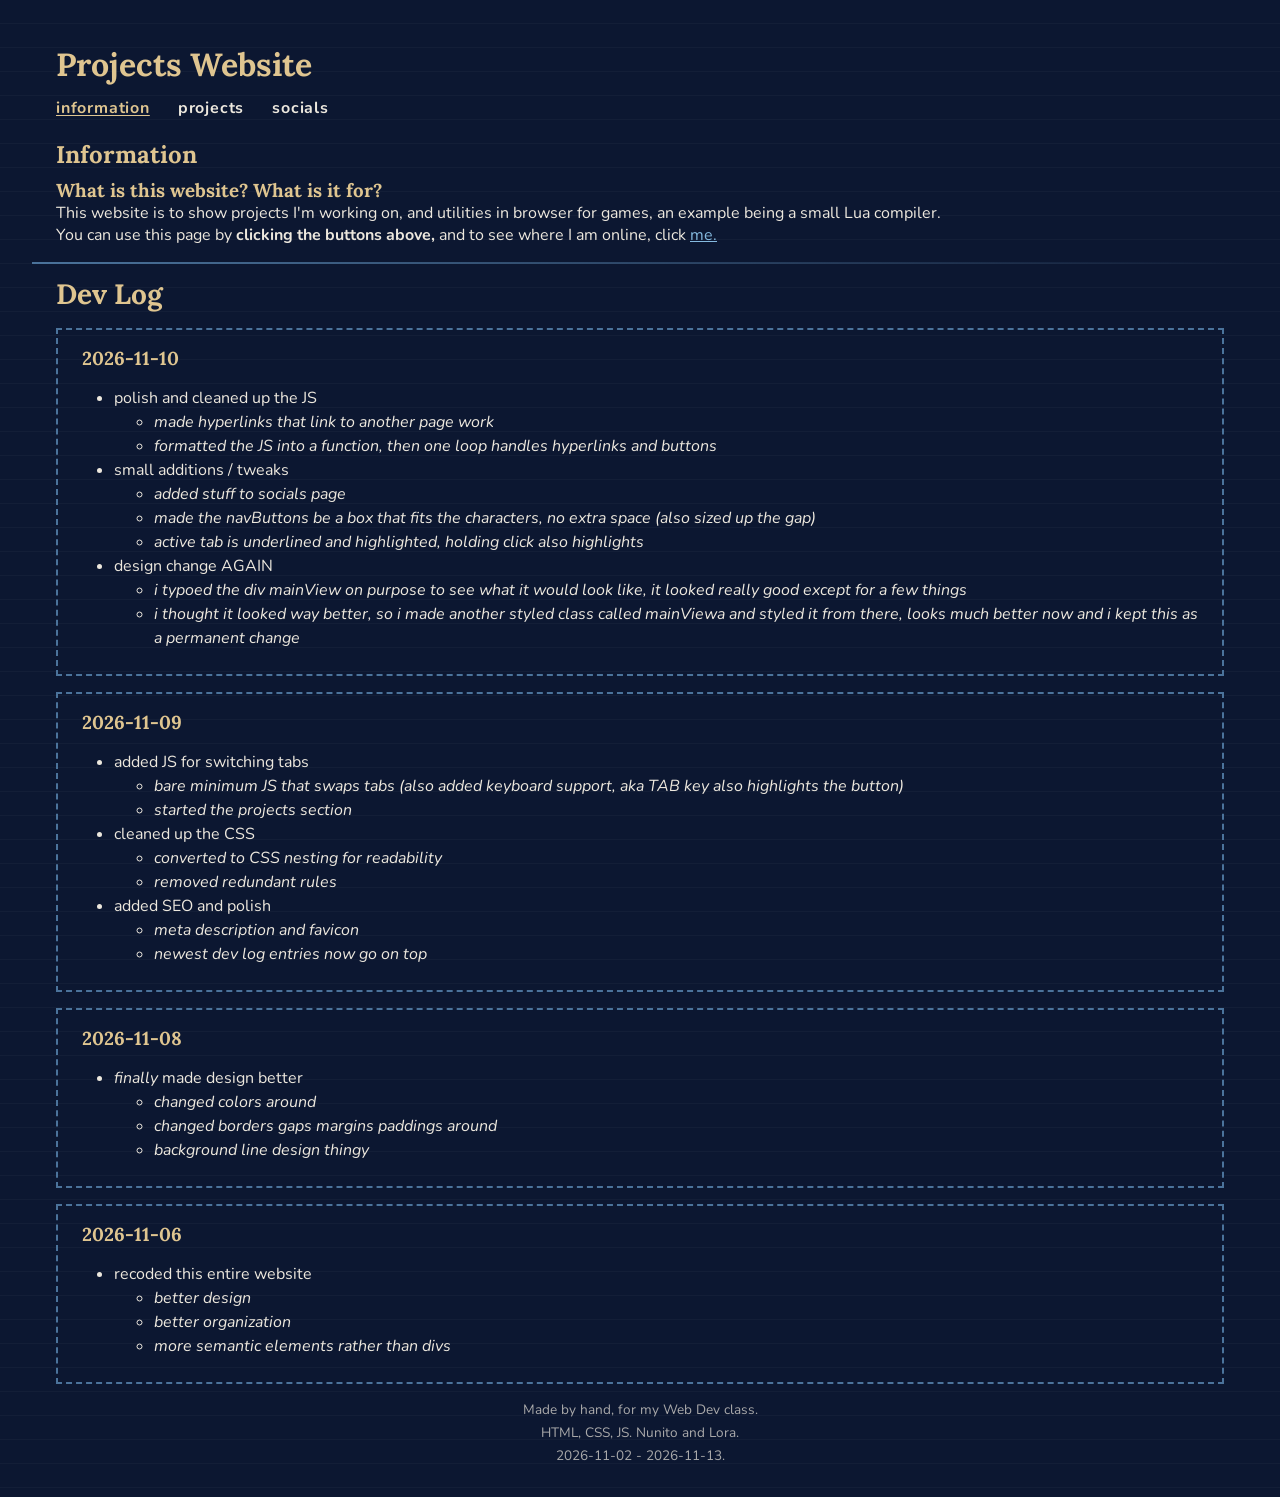
==== index.html @ 89e2811e "design change AGAIN + polish, tweaks, cleanup" ====
<!DOCTYPE html>
<html lang="en">
    <head>
        <title>tntrent's Projects</title>
        <meta charset="UTF-8">
        <meta name="viewport" content="width=device-width, initial-scale=1">
        <meta name="description" content="tntrent's Projects: in browser game utilities like a small Lua compiler, and links to find me online.">
        <link rel="icon" href="./media/images/favicon.png">
        <link rel="stylesheet" href="./css/base.css">
        <link rel="stylesheet" href="./css/header.css">
        <link rel="stylesheet" href="./css/main.css">
        <link rel="stylesheet" href="./css/footer.css"> <!-- separated a singular large CSS file into multiple for readability -->
        <link rel="preconnect" href="https://fonts.googleapis.com">
        <link rel="preconnect" href="https://fonts.gstatic.com" crossorigin>
        <link href="https://fonts.googleapis.com/css2?family=Nunito:ital,wght@0,200..1000;1,200..1000&family=Lora:wght@500;700&display=swap" rel="stylesheet">
        <script src="./js/script.js" defer></script> <!-- for the buttons -->
    </head>
    <body>
        <div class="mainView">
            <header class="headerContent">
                <h1>Projects Website</h1>
                <nav class="headerNav">
                    <button class="headerButtons active" type="button" data-page="info">information</button>
                    <button class="headerButtons" type="button" data-page="projects">projects</button>
                    <button class="headerButtons" type="button" data-page="socials">socials</button>
                </nav>
                <section class="headerInformation panel headerPanel" data-page="info">
                    <h2>Information</h2>
                    <h3>What is this website? What is it for?</h3>
                    <p>This website is to show projects I'm working on, and utilities in browser for games, an example being a small Lua compiler.</p>
                    <p>You can use this page by <strong>clicking the buttons above,</strong> and to see where I am online, click <a href="#socials" class="pageLink" data-page="socials">me.</a></p>
                </section>
                <section class="headerProjects panel headerPanel hidden" data-page="projects">
                    <h2>Projects/Utilities</h2>
                    <h3>Finished projects / utilities or ones I'm working on.</h3>
                </section>
                <section class="headerSocials panel headerPanel hidden" data-page="socials">
                    <h2>Socials</h2>
                    <h3>Where to find me online / how to contact me.</h3>
                </section>
            </header>
            <main>
                <section class="mainInformation panel" data-page="info">
                    <h2>Dev Log</h2>
                    <article class="entry">
                        <h3><time datetime="2026-11-10">2026-11-10</time></h3>
                        <ul>
                            <li>polish and cleaned up the JS
                                <ul>
                                    <li>made hyperlinks that link to another page work</li>
                                    <li>formatted the JS into a function, then one loop handles hyperlinks and buttons</li>
                                </ul>
                            </li>
                            <li>small additions / tweaks
                                <ul>
                                    <li>added stuff to socials page</li>
                                    <li>made the navButtons be a box that fits the characters, no extra space (also sized up the gap)</li>
                                    <li>active tab is underlined and highlighted, holding click also highlights</li>
                                </ul>
                            </li>
                            <li>design change AGAIN
                                <ul>
                                    <li>i typoed the div mainView on purpose to see what it would look like, it looked really good except for a few things</li>
                                    <li>i thought it looked way better, so i made another styled class called mainViewa and styled it from there, looks much better now and i kept this as a permanent change</li>
                                </ul>
                            </li>
                        </ul>
                    </article>
                    <article class="entry">
                        <h3><time datetime="2026-11-09">2026-11-09</time></h3>
                        <ul>
                            <li>added JS for switching tabs
                                <ul>
                                    <li>bare minimum JS that swaps tabs (also added keyboard support, aka TAB key also highlights the button)</li>
                                    <li>started the projects section</li>
                                </ul>
                            </li>
                            <li>cleaned up the CSS
                                <ul>
                                    <li>converted to CSS nesting for readability</li>
                                    <li>removed redundant rules</li>
                                </ul>
                            </li>
                            <li>added SEO and polish
                                <ul>
                                    <li>meta description and favicon</li>
                                    <li>newest dev log entries now go on top</li>
                                </ul>
                            </li>
                        </ul>
                    </article>
                    <article class="entry">
                        <h3><time datetime="2026-11-08">2026-11-08</time></h3>
                        <ul>
                            <li><em>finally</em> made design better
                                <ul>
                                    <li>changed colors around</li>
                                    <li>changed borders gaps margins paddings around</li>
                                    <li>background line design thingy</li>
                                </ul>
                            </li>
                        </ul>
                    </article>
                    <article class="entry">
                        <h3><time datetime="2026-11-06">2026-11-06</time></h3>
                        <ul>
                            <li>recoded this entire website
                                <ul>
                                    <li>better design</li>
                                    <li>better organization</li>
                                    <li>more semantic elements rather than divs</li>
                                </ul>
                            </li>
                        </ul>
                    </article>
                </section>
            </main>
        </div>
        <footer class="mainFooter">
            <p>Made by hand, for my Web Dev class.</p>
            <p>HTML, CSS, JS. Nunito and Lora.</p>
            <p>2026-11-02 - 2026-11-13.</p>
        </footer>
    </body>
</html>
---- css/base.css ----
:root {
    --page: hsl(222, 60%, 12%);
    --header: hsl(222, 50%, 7%);
    /* --header-body: hsl(222, 45%, 11%); */
    /* --surface: hsl(218, 45%, 20%); */
    --border: hsl(210, 35%, 45%);
    --text: hsl(40, 30%, 90%);
    --heading: hsl(40, 55%, 72%);
    --hyperlink: hsl(205, 60%, 70%);

    --site-width: 1280px;
    --inset: 1.5rem;
}

*, *::before, *::after {
    box-sizing: border-box;
}

html {
    overflow-y: scroll;
    scrollbar-width: thin;
    scrollbar-color: var(--border) var(--header);
}

.hidden { display: none !important; }

a { color: var(--hyperlink); }

h1, h2, h3 {
    font-family: "Lora", Georgia, serif;
    color: var(--heading);
}

button {
    cursor: pointer;
}

body {
    background-image: repeating-linear-gradient(
        180deg, transparent 0 23px, hsla(0, 0%, 100%, 0.03) 23px 24px
    );

    background-color: var(--page);
    color: var(--text);

    font-family: "Nunito", Tahoma, sans-serif;
    margin: 2rem;

    .mainView {
        margin: 1rem 0;
    }
}
---- css/header.css ----
.headerContent {
    display: grid;
    border-bottom: 2px solid;
    border-image: linear-gradient(90deg, var(--border), transparent) 1;

    h1 {
        margin: 0;
        padding: 0.75rem var(--inset);
    }

    .headerNav {
        display: flex;
        flex-wrap: wrap;
        justify-content: flex-start;
        gap: 1.75rem;
        
        margin: 0;
        padding: 0 var(--inset) 0.75rem;

        .headerButtons {
            background: none;
            border: none;
            border-radius: 0;
            color: var(--text);

            font-family: inherit;
            font-weight: bold;
            font-size: 1rem;
            letter-spacing: 0.05rem;

            padding: 0;

            &:hover {
                color: var(--heading);
            }
            &.active,
            &:active {
                color: var(--heading);

                text-decoration: underline;
                text-underline-offset: 2px;
            }
            &:focus-visible { color: var(--heading); }
        }
    }
    .headerPanel {
        /* all panels share ong rid cell, hidden ones keep their space (visibility) so the page doesn't jump betwen tabs */
        grid-area: 3 / 1;
        margin: 0 0 1rem;

        &.hidden {
            display: block !important;
            visibility: hidden;
        }

        h2 {
            margin: 0;
            padding: 0.5rem var(--inset);
        }
        h3,
        p {
            margin: 0;
            padding: 0 var(--inset);
        }
    }
}
---- css/main.css ----
.mainInformation {
    h2 { /* dev log */
        margin: 0.75rem var(--inset);
        font-size: 1.75rem;
    }
    .entry {
        border: 2px dashed var(--border);
        padding: 0.5rem 1rem;
        margin: 1rem var(--inset);

        text-align: left;

        h3 { margin: 0.5rem; }

        ul {
            line-height: 1.5rem;
            ul { font-style: italic; }
        }
    }
}
---- css/footer.css ----
.mainFooter {
    max-width: var(--site-width);
    margin: 0 auto 1rem;

    text-align: center;
    font-size: 0.85rem;
    color: var(--text);
    opacity: 0.7;

    p {
        margin: 0.25rem 0;
    }
}
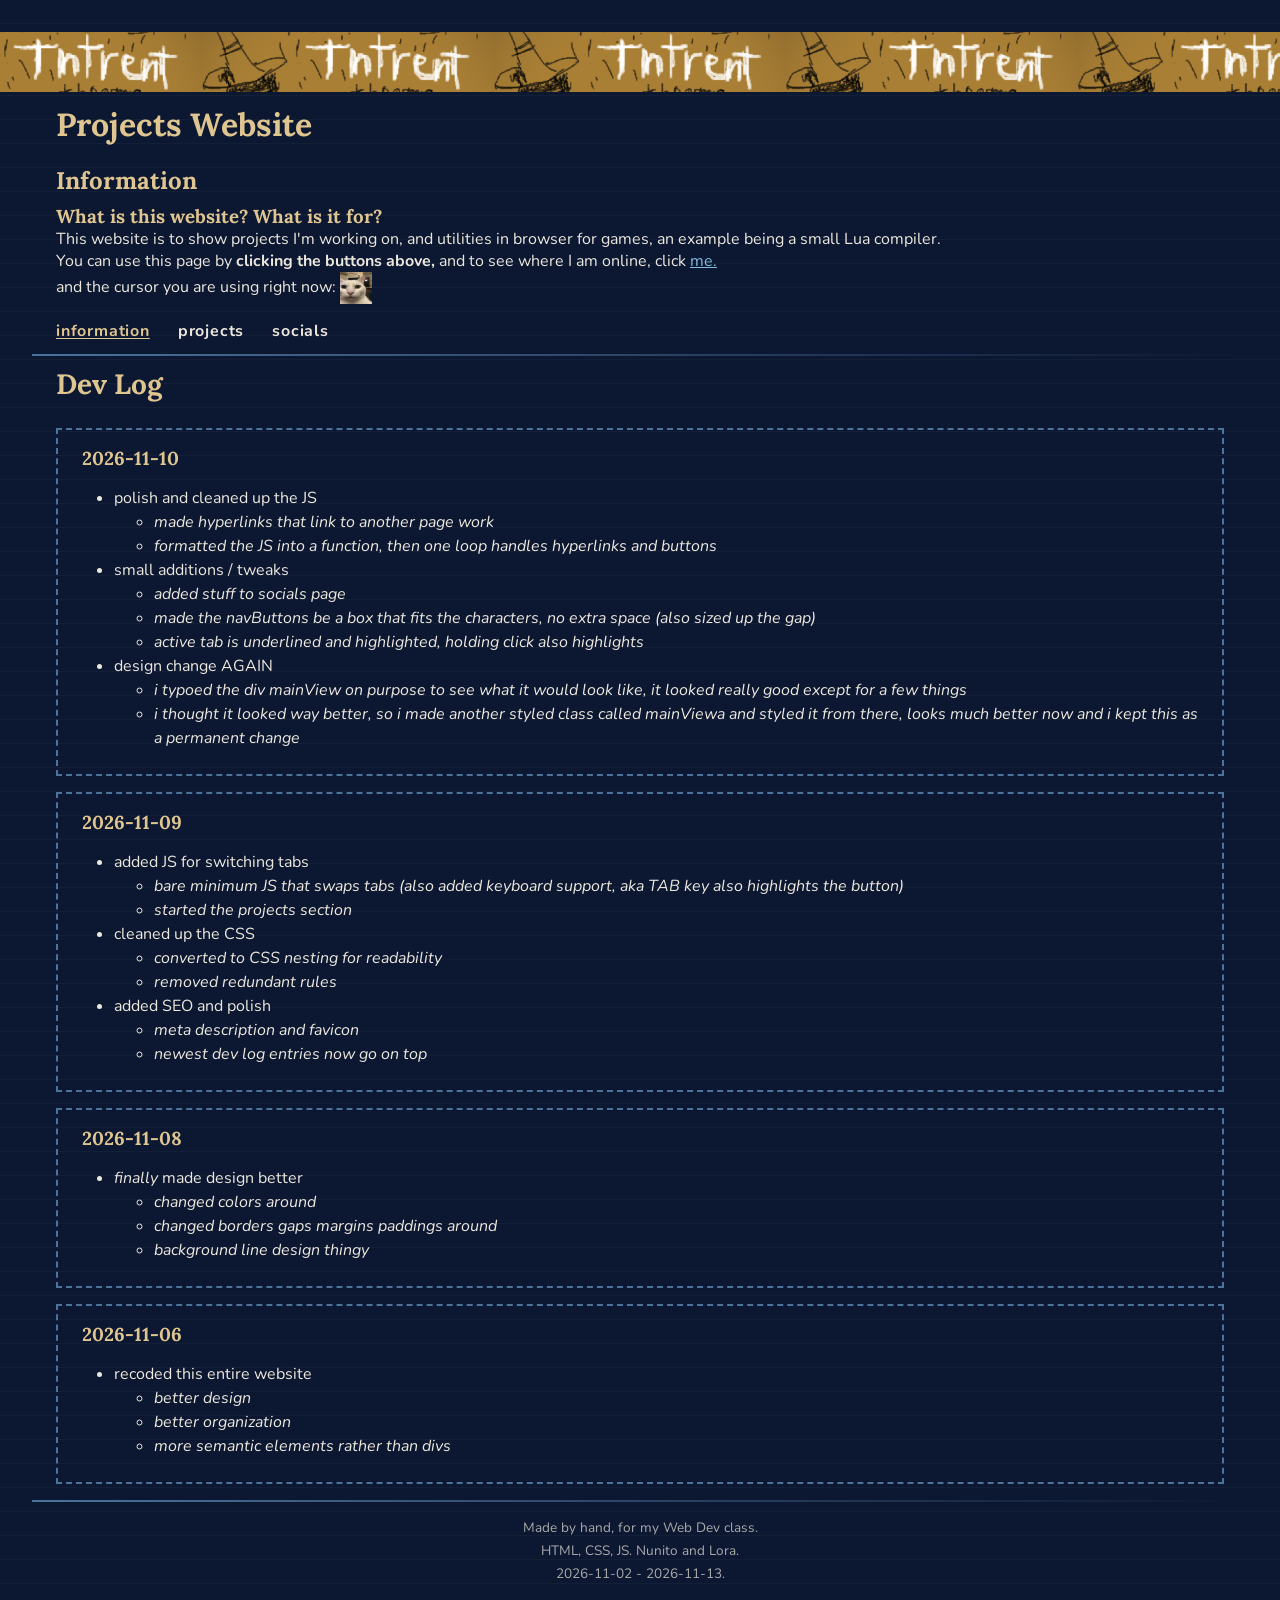
==== commit 9829a64a: "banner, cursors+img, projects+socials" ====
--- a/index.html
+++ b/index.html
@@ -18,6 +18,7 @@
     <body>
         <div class="mainView">
             <header class="headerContent">
+                <div class="headerBanner"></div>
                 <h1>Projects Website</h1>
                 <nav class="headerNav">
                     <button class="headerButtons active" type="button" data-page="info">information</button>
@@ -29,6 +30,7 @@
                     <h3>What is this website? What is it for?</h3>
                     <p>This website is to show projects I'm working on, and utilities in browser for games, an example being a small Lua compiler.</p>
                     <p>You can use this page by <strong>clicking the buttons above,</strong> and to see where I am online, click <a href="#socials" class="pageLink" data-page="socials">me.</a></p>
+                    <p>and the cursor you are using right now: <a href="./media/images/cannyCat.png" target="_blank" rel="noopener noreferrer"><img src="./media/images/cannyCat.png" alt="picture of the Canny Cat" class="cannyCatImg"></a>
                 </section>
                 <section class="headerProjects panel headerPanel hidden" data-page="projects">
                     <h2>Projects/Utilities</h2>
@@ -41,7 +43,7 @@
             </header>
             <main>
                 <section class="mainInformation panel" data-page="info">
-                    <h2>Dev Log</h2>
+                    <h2 id="devLog">Dev Log</h2>
                     <article class="entry">
                         <h3><time datetime="2026-11-10">2026-11-10</time></h3>
                         <ul>
@@ -114,8 +116,32 @@
                         </ul>
                     </article>
                 </section>
+                <section class="mainProjects panel hidden" data-page="projects">
+                    <nav class="projectsNav">
+                        <a href="#imgaudToLua" class="projectButtons">Image/Audio to Lua</a>
+                    </nav>
+                    <article class="project" id="imgaudToLua">
+                        <p>Later on, i'll make the compiler here. The compiler will not be a standard compiler, its to convert video (or image) / audio into "beeps" and raw pixel data for a computer in a game to understand, and that language happens to be Lua.</p>
+                    </article>
+                </section>
+                <section class="mainSocials panel hidden" data-page="socials">
+                    <h3>Find me here</h3>
+                    <ul class="socialsList">
+                        <li class="social">
+                            <h3>GitHub</h3>
+                            <p>Code for my projects are usually on here</p>
+                            <a href="https://github.com/tntren" target="_blank" rel="noopener noreferrer">https://github.com/tntren</a>
+                        </li>
+                        <li class="social">
+                            <h3>Discord</h3>
+                            <p>Probably the easiest way to contact me</p>
+                            <p>Username: tntrent<br>(255122989954236416)</p>
+                        </li>
+                    </ul>
+                </section>
             </main>
         </div>
+        <hr class="footerDivider">
         <footer class="mainFooter">
             <p>Made by hand, for my Web Dev class.</p>
             <p>HTML, CSS, JS. Nunito and Lora.</p>
--- a/css/base.css
+++ b/css/base.css
@@ -8,8 +8,9 @@
     --heading: hsl(40, 55%, 72%);
     --hyperlink: hsl(205, 60%, 70%);
 
-    --site-width: 1280px;
+    --site-width: 1620px;
     --inset: 1.5rem;
+    --panel-top: 3.5rem;
 }
 
 *, *::before, *::after {
@@ -31,11 +32,15 @@
     color: var(--heading);
 }
 
-button {
-    cursor: pointer;
+a, button {
+    cursor: -webkit-image-set(url("../media/images/link.png") 3x) 8.3 0, pointer;
+    cursor: image-set(url("../media/images/link.png") 3x) 8.3 0, pointer;
 }
 
 body {
+    cursor: -webkit-image-set(url("../media/images/pointer.png") 2x) 0 0, auto;
+    cursor: image-set(url("../media/images/pointer.png") 2x) 0 0, auto;
+
     background-image: repeating-linear-gradient(
         180deg, transparent 0 23px, hsla(0, 0%, 100%, 0.03) 23px 24px
     );
@@ -47,6 +52,7 @@
     margin: 2rem;
 
     .mainView {
-        margin: 1rem 0;
+        margin: 1rem auto;
+        max-width: var(--site-width);
     }
 }
--- a/css/header.css
+++ b/css/header.css
@@ -6,6 +6,17 @@
     h1 {
         margin: 0;
         padding: 0.75rem var(--inset);
+    }
+
+    .headerBanner {
+        width: 100vw;
+        margin-left: calc(50% - 50vw);
+        min-height: 60px;
+
+        background-image: url(../media/images/banner.png);
+        background-size: auto 100%;
+        background-repeat: repeat-x;
+        background-position: center;
     }
 
     .headerNav {
@@ -56,11 +67,17 @@
         h2 {
             margin: 0;
             padding: 0.5rem var(--inset);
+            font-size: 1.5rem;
         }
         h3,
         p {
             margin: 0;
             padding: 0 var(--inset);
         }
+        .cannyCatImg {
+            height: 2rem;
+            width: 2rem;
+            vertical-align: middle;
+        }
     }
 }
--- a/css/main.css
+++ b/css/main.css
@@ -1,6 +1,9 @@
 .mainInformation {
-    h2 { /* dev log */
-        margin: 0.75rem var(--inset);
+    #devLog {
+        height: var(--panel-top);
+        margin: 0 var(--inset);
+        display: flex;
+        align-items: center;
         font-size: 1.75rem;
     }
     .entry {
@@ -17,4 +20,82 @@
             ul { font-style: italic; }
         }
     }
+}
+
+.mainProjects {
+    text-align: center;
+    .projectsNav {
+        height: var(--panel-top);
+        margin: 0 var(--inset);
+        display: flex;
+        align-items: center;
+        justify-content: center;
+        gap: 1.75rem;
+
+        .projectButtons {
+            display: inline-block;
+            background: none;
+            border: none;
+            border-radius: 0;
+            color: var(--text);
+    
+            font-family: inherit;
+            font-weight: bold;
+            text-decoration: none;
+            font-size: 1.25rem;
+            letter-spacing: 0.05rem;
+    
+            padding: 0;
+    
+            &:hover {
+                color: var(--heading);
+            }
+            &.active,
+            &:active {
+                color: var(--heading);
+    
+                text-decoration: underline;
+                text-underline-offset: 2px;
+            }
+            &:focus-visible { color: var(--heading); }
+        }
+    }
+    .project {
+        border: 2px dashed var(--border);
+        padding: 0.5rem 1rem;
+        margin: 1rem var(--inset);
+
+        text-align: left;
+
+        p {
+            max-width: 140ch;
+        }
+    }
+}
+
+.mainSocials {
+    > h3 {
+        height: var(--panel-top);
+        margin: 0 var(--inset);
+        font-size: 1.75rem;
+    
+        display: flex;
+        align-items: center;
+    }
+    .socialsList {
+        list-style: none;
+        margin: 1rem var(--inset);
+        padding: 0;
+
+        display: grid;
+        grid-template-columns: repeat(auto-fit, minmax(240px, 1fr));
+        gap: 1rem;
+    }
+    .social {
+        border: 2px dashed var(--border);
+        padding: 0.5rem 1rem;
+
+        h3 { margin: 0.5rem 0; }
+        p { margin: 0 0 0.5rem; }
+    }
 }
--- a/css/footer.css
+++ b/css/footer.css
@@ -1,3 +1,12 @@
+.footerDivider {
+    max-width: var(--site-width);
+    margin: 1rem auto;
+
+    border: none;
+    border-top: 2px solid;
+    border-image: linear-gradient(90deg, var(--border), transparent) 1;
+}
+
 .mainFooter {
     max-width: var(--site-width);
     margin: 0 auto 1rem;
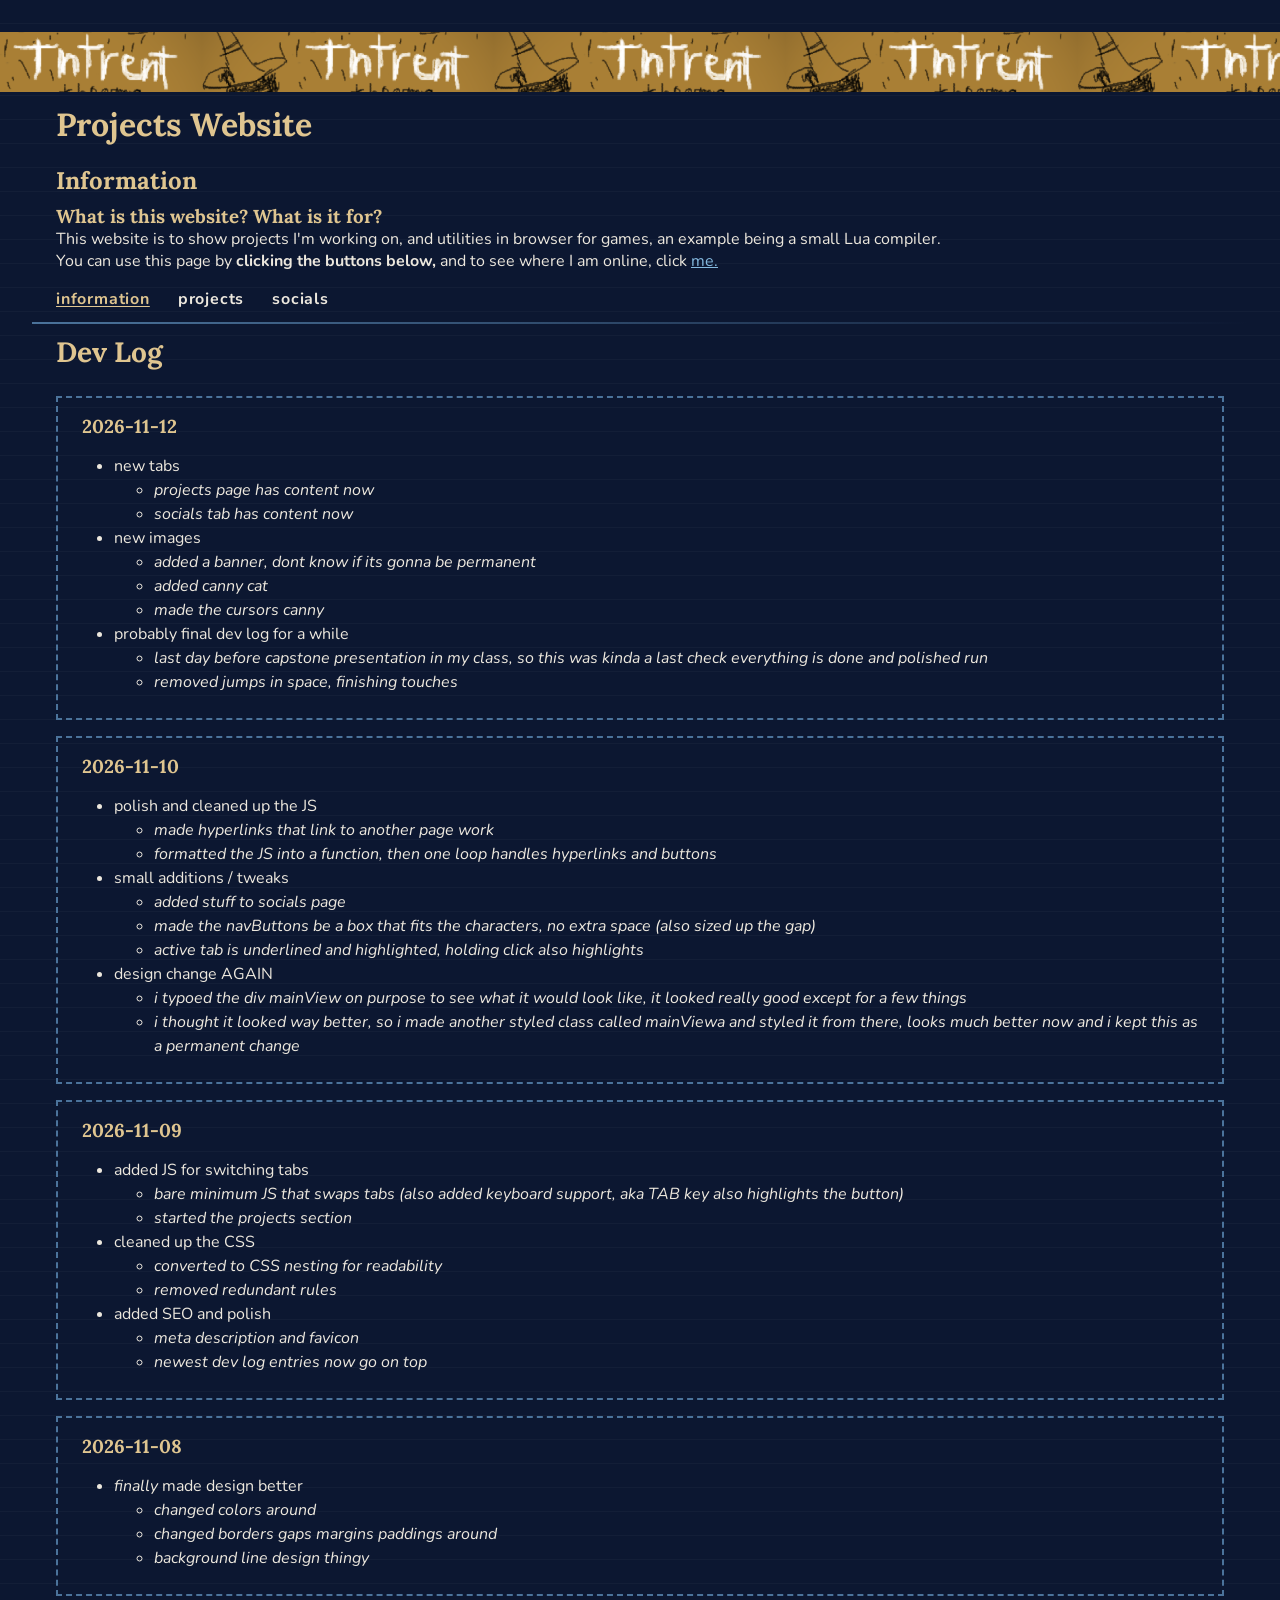
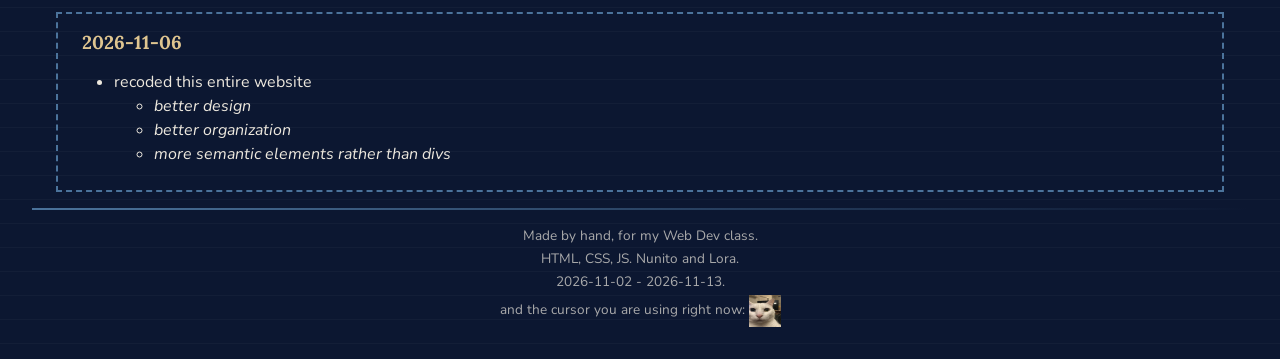
==== commit bfa11bb9: "final touches to spacings" ====
--- a/index.html
+++ b/index.html
@@ -29,21 +29,48 @@
                     <h2>Information</h2>
                     <h3>What is this website? What is it for?</h3>
                     <p>This website is to show projects I'm working on, and utilities in browser for games, an example being a small Lua compiler.</p>
-                    <p>You can use this page by <strong>clicking the buttons above,</strong> and to see where I am online, click <a href="#socials" class="pageLink" data-page="socials">me.</a></p>
-                    <p>and the cursor you are using right now: <a href="./media/images/cannyCat.png" target="_blank" rel="noopener noreferrer"><img src="./media/images/cannyCat.png" alt="picture of the Canny Cat" class="cannyCatImg"></a>
+                    <p>You can use this page by <strong>clicking the buttons below,</strong> and to see where I am online, click <a href="#socials" class="pageLink" data-page="socials">me.</a></p>
                 </section>
                 <section class="headerProjects panel headerPanel hidden" data-page="projects">
                     <h2>Projects/Utilities</h2>
                     <h3>Finished projects / utilities or ones I'm working on.</h3>
+                    <p>Here you can see current projects/utilities that I've either finished or I'm currently working on.</p>
+                    <p>You can use this page by <strong>clicking the buttons next to the Projects title</strong> which will scroll you to the selected project.</p>
                 </section>
                 <section class="headerSocials panel headerPanel hidden" data-page="socials">
                     <h2>Socials</h2>
-                    <h3>Where to find me online / how to contact me.</h3>
+                    <h3>Where to find me online / contacts.</h3>
+                    <p>Here you can find out how to contact me or to see what I do online.</p>
+                    <p>You can use this page just by <strong>clicking a link</strong> or <strong>copying my username.</strong></p>
                 </section>
             </header>
             <main>
                 <section class="mainInformation panel" data-page="info">
                     <h2 id="devLog">Dev Log</h2>
+                    <article class="entry">
+                        <h3><time datetime="2026-11-12">2026-11-12</time></h3>
+                        <ul>
+                            <li>new tabs
+                                <ul>
+                                    <li>projects page has content now</li>
+                                    <li>socials tab has content now</li>
+                                </ul>
+                            </li>
+                            <li>new images
+                                <ul>
+                                    <li>added a banner, dont know if its gonna be permanent</li>
+                                    <li>added canny cat</li>
+                                    <li>made the cursors canny</li>
+                                </ul>
+                            </li>
+                            <li>probably final dev log for a while
+                                <ul>
+                                    <li>last day before capstone presentation in my class, so this was kinda a last check everything is done and polished run</li>
+                                    <li>removed jumps in space, finishing touches</li>
+                                </ul>
+                            </li>
+                        </ul>
+                    </article>
                     <article class="entry">
                         <h3><time datetime="2026-11-10">2026-11-10</time></h3>
                         <ul>
@@ -117,9 +144,12 @@
                     </article>
                 </section>
                 <section class="mainProjects panel hidden" data-page="projects">
-                    <nav class="projectsNav">
-                        <a href="#imgaudToLua" class="projectButtons">Image/Audio to Lua</a>
-                    </nav>
+                    <header class="projectsTop">
+                        <h3>Projects</h3>
+                        <nav class="projectsNav">
+                            <a href="#imgaudToLua" class="projectButtons">Image/Audio to Lua</a>
+                        </nav>
+                    </header>
                     <article class="project" id="imgaudToLua">
                         <p>Later on, i'll make the compiler here. The compiler will not be a standard compiler, its to convert video (or image) / audio into "beeps" and raw pixel data for a computer in a game to understand, and that language happens to be Lua.</p>
                     </article>
@@ -146,6 +176,7 @@
             <p>Made by hand, for my Web Dev class.</p>
             <p>HTML, CSS, JS. Nunito and Lora.</p>
             <p>2026-11-02 - 2026-11-13.</p>
+            <p class="catNote">and the cursor you are using right now: <a href="./media/images/cannyCat.png" target="_blank"><img src="./media/images/cannyCat.png" alt="picture of the Canny Cat." class="cannyCatImg"></a></p>
         </footer>
     </body>
 </html>
--- a/css/base.css
+++ b/css/base.css
@@ -5,6 +5,7 @@
     /* --surface: hsl(218, 45%, 20%); */
     --border: hsl(210, 35%, 45%);
     --text: hsl(40, 30%, 90%);
+    --footer-text: hsl(40 30% 90% / 0.7);
     --heading: hsl(40, 55%, 72%);
     --hyperlink: hsl(205, 60%, 70%);
 
--- a/css/header.css
+++ b/css/header.css
@@ -74,10 +74,5 @@
             margin: 0;
             padding: 0 var(--inset);
         }
-        .cannyCatImg {
-            height: 2rem;
-            width: 2rem;
-            vertical-align: middle;
-        }
     }
 }
--- a/css/main.css
+++ b/css/main.css
@@ -24,13 +24,26 @@
 
 .mainProjects {
     text-align: center;
-    .projectsNav {
+    .projectsTop {
+        display: flex;
+        flex-wrap: wrap;
+
+        align-items: baseline;
+        align-content: center;
+        
+        gap: 0 1.75rem;
         height: var(--panel-top);
         margin: 0 var(--inset);
+        h3 {
+            margin: 0;
+            font-size: 1.75rem;
+        }
+    }
+    .projectsNav {
         display: flex;
         align-items: center;
-        justify-content: center;
         gap: 1.75rem;
+        margin: 0;
 
         .projectButtons {
             display: inline-block;
@@ -42,7 +55,7 @@
             font-family: inherit;
             font-weight: bold;
             text-decoration: none;
-            font-size: 1.25rem;
+            font-size: 1rem;
             letter-spacing: 0.05rem;
     
             padding: 0;
--- a/css/footer.css
+++ b/css/footer.css
@@ -13,10 +13,14 @@
 
     text-align: center;
     font-size: 0.85rem;
-    color: var(--text);
-    opacity: 0.7;
+    color: var(--footer-text);
 
     p {
         margin: 0.25rem 0;
     }
+    .cannyCatImg {
+        height: 2rem;
+        width: 2rem;
+        vertical-align: middle;
+    }
 }
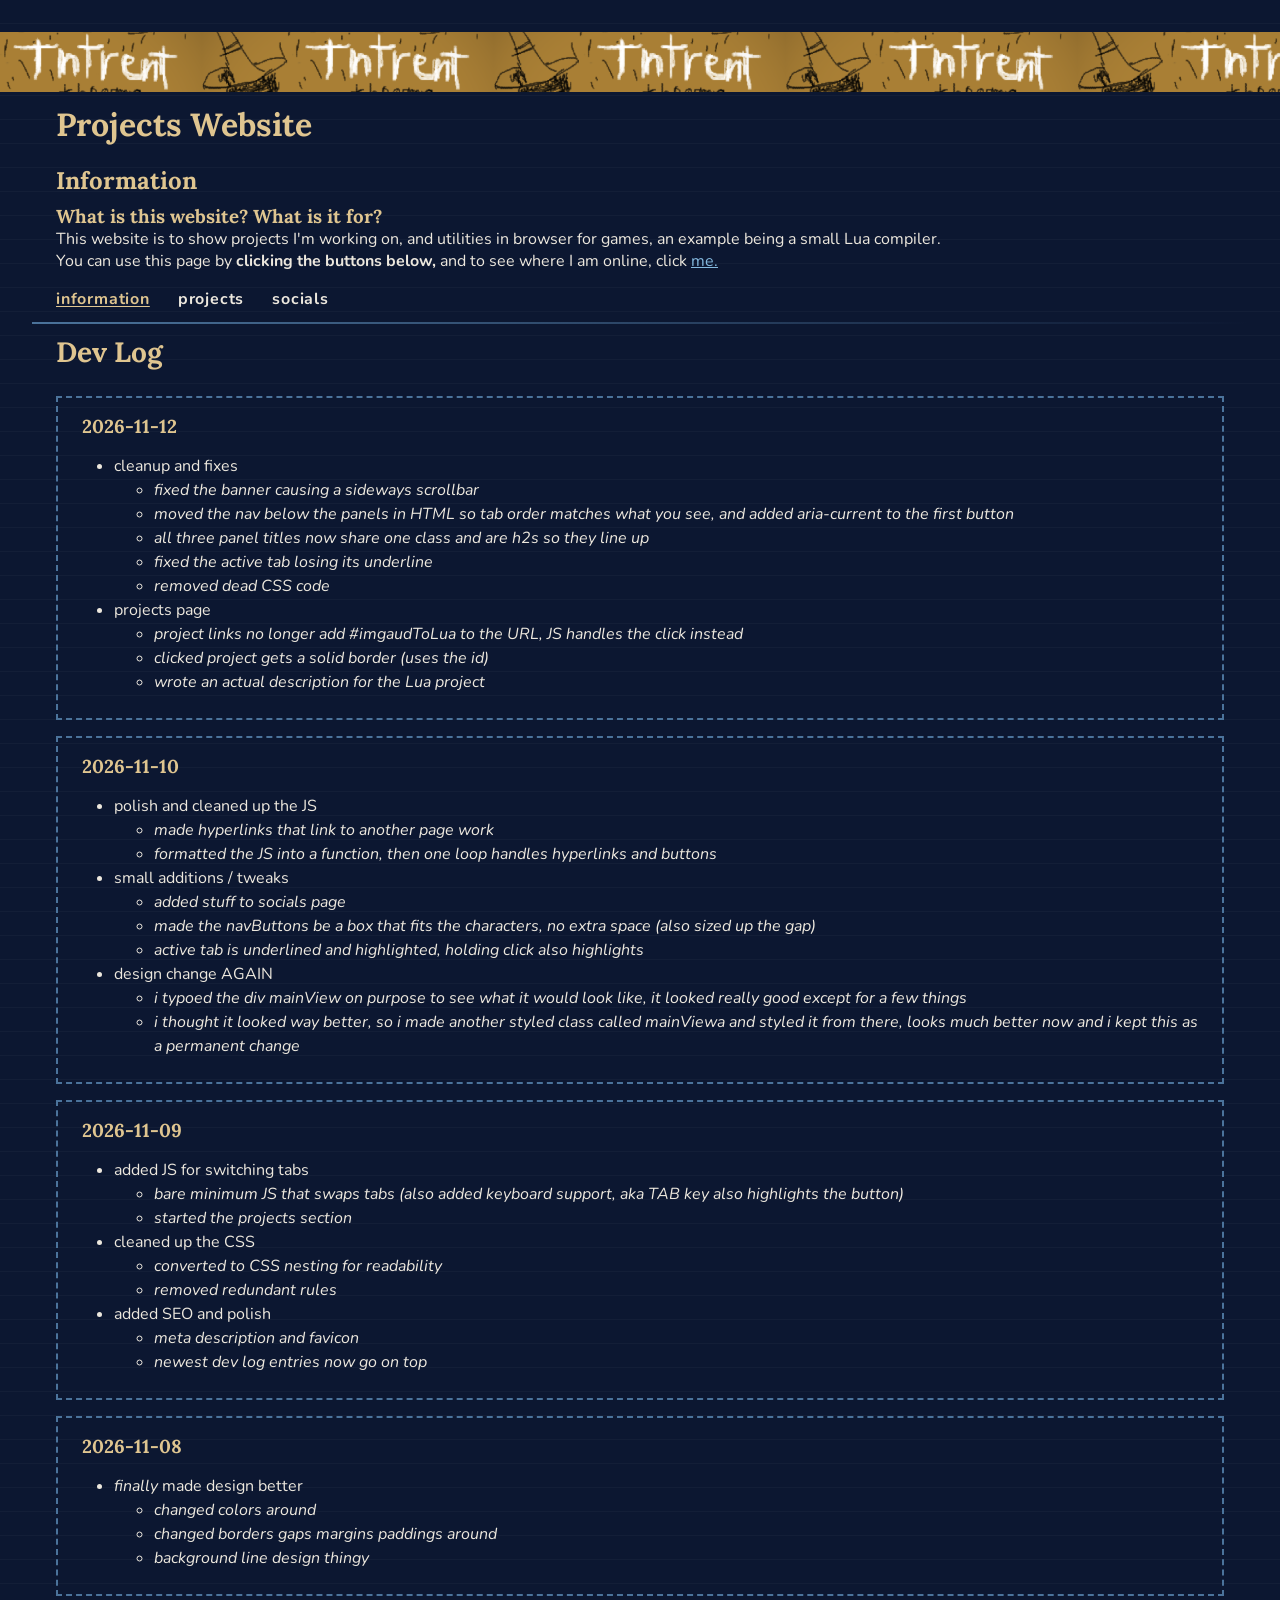
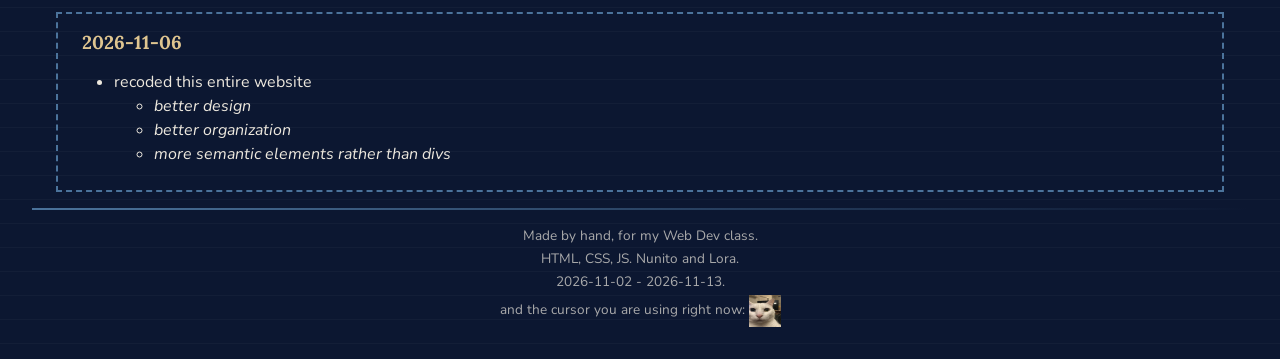
==== commit 008656d5: "fix overflow, unify panel titles, restore active tab, project link JS, description" ====
--- a/index.html
+++ b/index.html
@@ -20,11 +20,6 @@
             <header class="headerContent">
                 <div class="headerBanner"></div>
                 <h1>Projects Website</h1>
-                <nav class="headerNav">
-                    <button class="headerButtons active" type="button" data-page="info">information</button>
-                    <button class="headerButtons" type="button" data-page="projects">projects</button>
-                    <button class="headerButtons" type="button" data-page="socials">socials</button>
-                </nav>
                 <section class="headerInformation panel headerPanel" data-page="info">
                     <h2>Information</h2>
                     <h3>What is this website? What is it for?</h3>
@@ -43,30 +38,32 @@
                     <p>Here you can find out how to contact me or to see what I do online.</p>
                     <p>You can use this page just by <strong>clicking a link</strong> or <strong>copying my username.</strong></p>
                 </section>
+                <nav class="headerNav">
+                    <button class="headerButtons active" type="button" data-page="info" aria-current="page">information</button>
+                    <button class="headerButtons" type="button" data-page="projects">projects</button>
+                    <button class="headerButtons" type="button" data-page="socials">socials</button>
+                </nav>
             </header>
             <main>
                 <section class="mainInformation panel" data-page="info">
-                    <h2 id="devLog">Dev Log</h2>
+                    <h2 class="panelTitle">Dev Log</h2>
                     <article class="entry">
                         <h3><time datetime="2026-11-12">2026-11-12</time></h3>
                         <ul>
-                            <li>new tabs
+                            <li>cleanup and fixes
                                 <ul>
-                                    <li>projects page has content now</li>
-                                    <li>socials tab has content now</li>
+                                    <li>fixed the banner causing a sideways scrollbar</li>
+                                    <li>moved the nav below the panels in HTML so tab order matches what you see, and added aria-current to the first button</li>
+                                    <li>all three panel titles now share one class and are h2s so they line up</li>
+                                    <li>fixed the active tab losing its underline</li>
+                                    <li>removed dead CSS code</li>
                                 </ul>
                             </li>
-                            <li>new images
+                            <li>projects page
                                 <ul>
-                                    <li>added a banner, dont know if its gonna be permanent</li>
-                                    <li>added canny cat</li>
-                                    <li>made the cursors canny</li>
-                                </ul>
-                            </li>
-                            <li>probably final dev log for a while
-                                <ul>
-                                    <li>last day before capstone presentation in my class, so this was kinda a last check everything is done and polished run</li>
-                                    <li>removed jumps in space, finishing touches</li>
+                                    <li>project links no longer add #imgaudToLua to the URL, JS handles the click instead</li>
+                                    <li>clicked project gets a solid border (uses the id)</li>
+                                    <li>wrote an actual description for the Lua project</li>
                                 </ul>
                             </li>
                         </ul>
@@ -145,17 +142,17 @@
                 </section>
                 <section class="mainProjects panel hidden" data-page="projects">
                     <header class="projectsTop">
-                        <h3>Projects</h3>
+                        <h2 class="panelTitle">Projects</h2>
                         <nav class="projectsNav">
                             <a href="#imgaudToLua" class="projectButtons">Image/Audio to Lua</a>
                         </nav>
                     </header>
                     <article class="project" id="imgaudToLua">
-                        <p>Later on, i'll make the compiler here. The compiler will not be a standard compiler, its to convert video (or image) / audio into "beeps" and raw pixel data for a computer in a game to understand, and that language happens to be Lua.</p>
+                        <p>Planned: upload a file, preview the output, and copy the generated Lua. (this will convert audio or images/videos into raw "beeps" or pixel data for the custom Lua computer to understand.)</p>
                     </article>
                 </section>
                 <section class="mainSocials panel hidden" data-page="socials">
-                    <h3>Find me here</h3>
+                    <h2 class="panelTitle">Find me here</h2>
                     <ul class="socialsList">
                         <li class="social">
                             <h3>GitHub</h3>
--- a/css/base.css
+++ b/css/base.css
@@ -20,6 +20,7 @@
 
 html {
     overflow-y: scroll;
+    overflow-x: clip;
     scrollbar-width: thin;
     scrollbar-color: var(--border) var(--header);
 }
--- a/css/header.css
+++ b/css/header.css
@@ -44,8 +44,7 @@
             &:hover {
                 color: var(--heading);
             }
-            &.active,
-            &:active {
+            &.active, &:active {
                 color: var(--heading);
 
                 text-decoration: underline;
--- a/css/main.css
+++ b/css/main.css
@@ -1,11 +1,12 @@
+.panelTitle {
+    height: var(--panel-top);
+    margin: 0 var(--inset);
+    display: flex;
+    align-items: center;
+    font-size: 1.75rem;
+}
+
 .mainInformation {
-    #devLog {
-        height: var(--panel-top);
-        margin: 0 var(--inset);
-        display: flex;
-        align-items: center;
-        font-size: 1.75rem;
-    }
     .entry {
         border: 2px dashed var(--border);
         padding: 0.5rem 1rem;
@@ -27,17 +28,8 @@
     .projectsTop {
         display: flex;
         flex-wrap: wrap;
-
         align-items: baseline;
-        align-content: center;
-        
         gap: 0 1.75rem;
-        height: var(--panel-top);
-        margin: 0 var(--inset);
-        h3 {
-            margin: 0;
-            font-size: 1.75rem;
-        }
     }
     .projectsNav {
         display: flex;
@@ -87,14 +79,6 @@
 }
 
 .mainSocials {
-    > h3 {
-        height: var(--panel-top);
-        margin: 0 var(--inset);
-        font-size: 1.75rem;
-    
-        display: flex;
-        align-items: center;
-    }
     .socialsList {
         list-style: none;
         margin: 1rem var(--inset);
@@ -108,7 +92,11 @@
         border: 2px dashed var(--border);
         padding: 0.5rem 1rem;
 
+        p { margin: 0 0 0.5rem; }
         h3 { margin: 0.5rem 0; }
-        p { margin: 0 0 0.5rem; }
     }
+}
+
+#imgaudToLua.selected {
+    border-style: solid;
 }
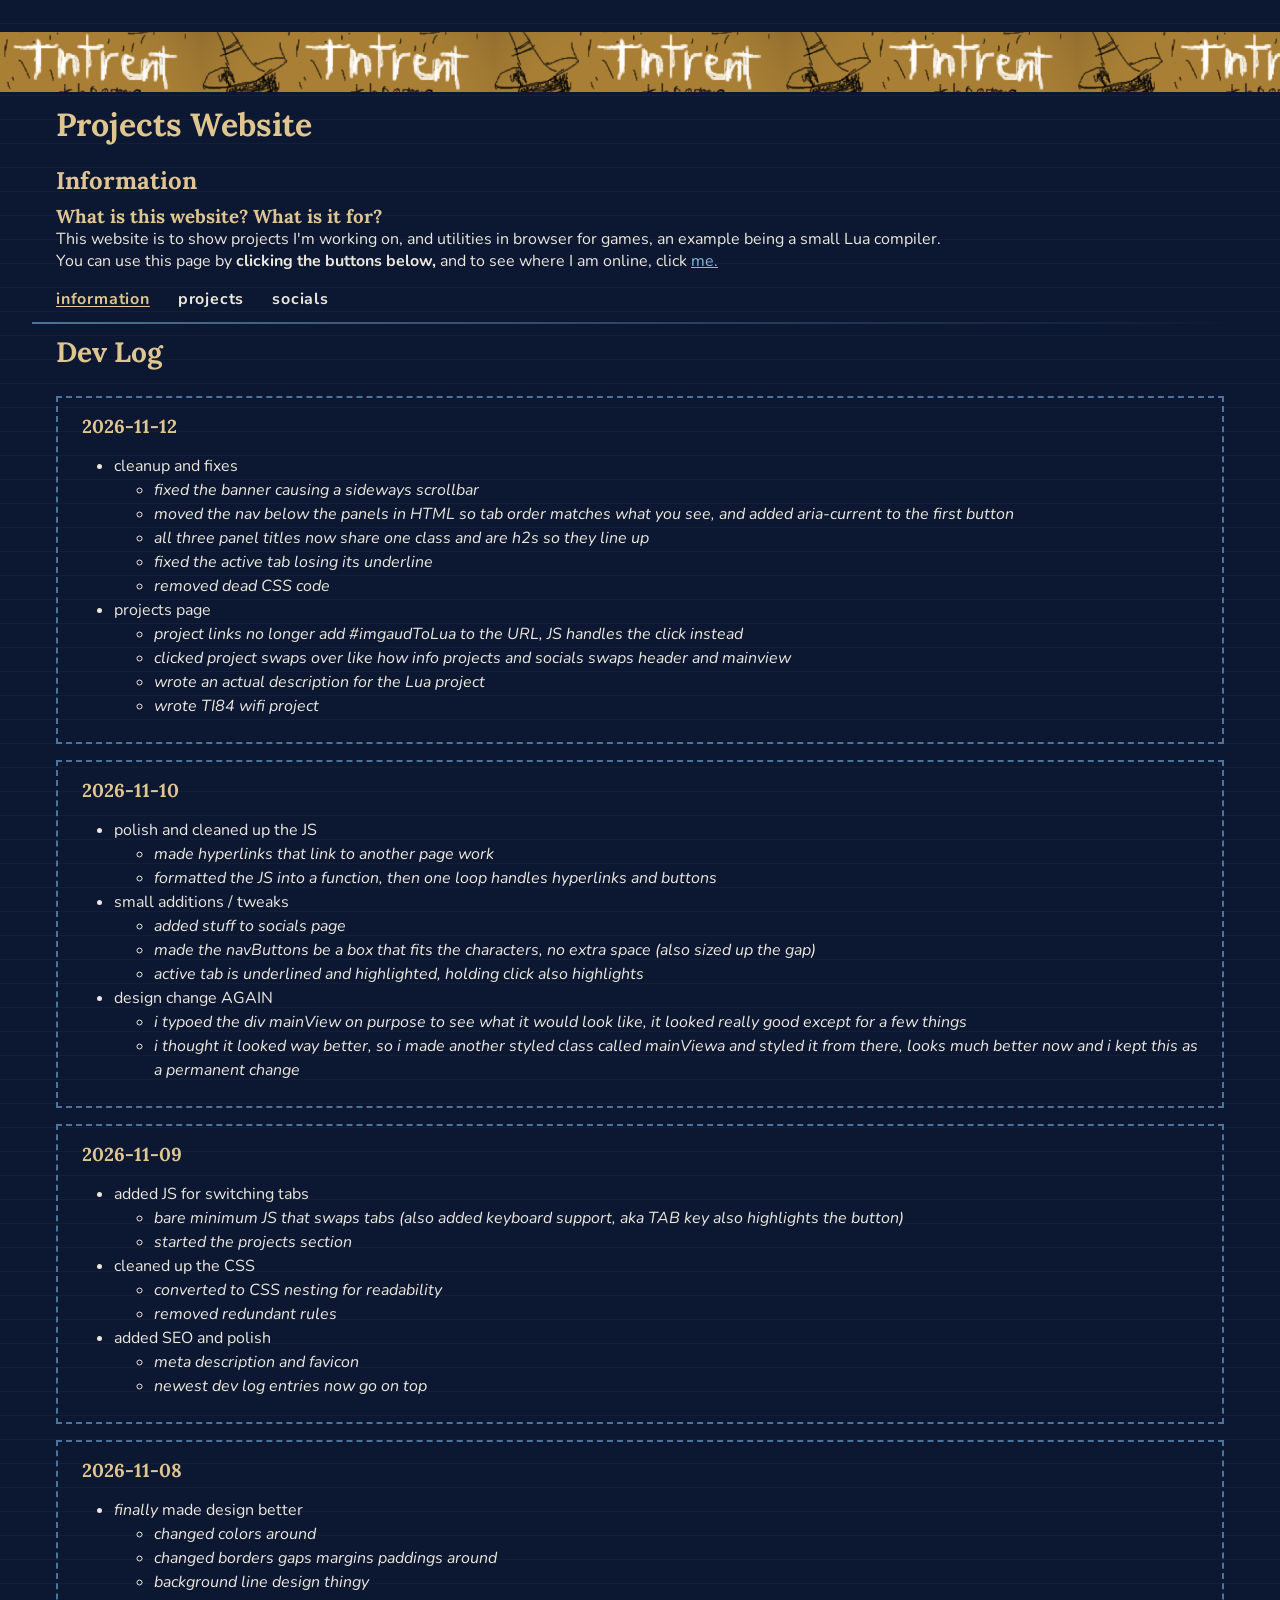
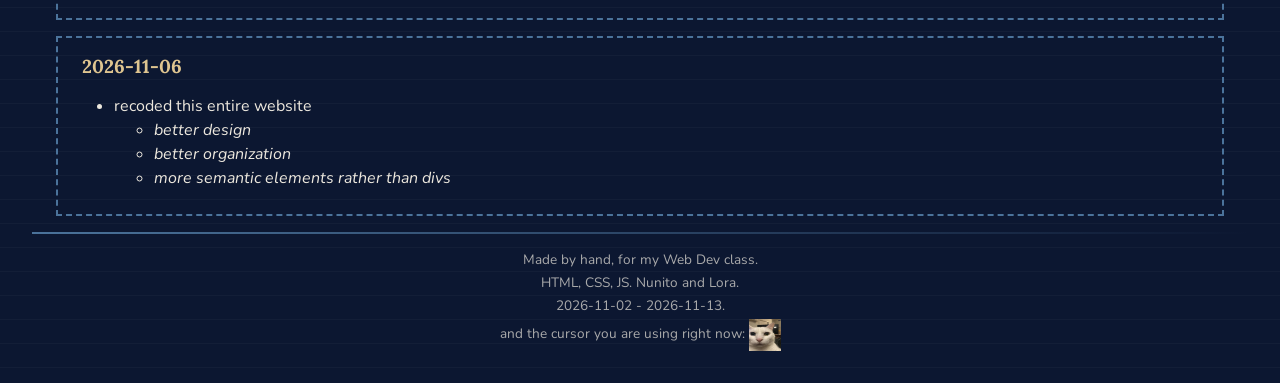
==== commit f567aef6: "final touchups" ====
--- a/index.html
+++ b/index.html
@@ -30,7 +30,7 @@
                     <h2>Projects/Utilities</h2>
                     <h3>Finished projects / utilities or ones I'm working on.</h3>
                     <p>Here you can see current projects/utilities that I've either finished or I'm currently working on.</p>
-                    <p>You can use this page by <strong>clicking the buttons next to the Projects title</strong> which will scroll you to the selected project.</p>
+                    <p>You can use this page by <strong>clicking the buttons next to the Projects title</strong> which will swap the view to the project.</p>
                 </section>
                 <section class="headerSocials panel headerPanel hidden" data-page="socials">
                     <h2>Socials</h2>
@@ -38,7 +38,7 @@
                     <p>Here you can find out how to contact me or to see what I do online.</p>
                     <p>You can use this page just by <strong>clicking a link</strong> or <strong>copying my username.</strong></p>
                 </section>
-                <nav class="headerNav">
+                <nav class="headerNav" aria-label="Main">
                     <button class="headerButtons active" type="button" data-page="info" aria-current="page">information</button>
                     <button class="headerButtons" type="button" data-page="projects">projects</button>
                     <button class="headerButtons" type="button" data-page="socials">socials</button>
@@ -62,8 +62,9 @@
                             <li>projects page
                                 <ul>
                                     <li>project links no longer add #imgaudToLua to the URL, JS handles the click instead</li>
-                                    <li>clicked project gets a solid border (uses the id)</li>
+                                    <li>clicked project swaps over like how info projects and socials swaps header and mainview</li>
                                     <li>wrote an actual description for the Lua project</li>
+                                    <li>wrote TI84 wifi project</li>
                                 </ul>
                             </li>
                         </ul>
@@ -143,13 +144,43 @@
                 <section class="mainProjects panel hidden" data-page="projects">
                     <header class="projectsTop">
                         <h2 class="panelTitle">Projects</h2>
-                        <nav class="projectsNav">
-                            <a href="#imgaudToLua" class="projectButtons">Image/Audio to Lua</a>
+                        <nav class="projectsNav" aria-label="Projects">
+                            <a href="#TI84Wifi" class="projectButtons active">TI-84 Link Port wifi</a>
+                            <a href="#imgaudToLua" class="projectButtons">Image/Audio to Commodiesel (Lua)</a>
                         </nav>
                     </header>
-                    <article class="project" id="imgaudToLua">
-                        <p>Planned: upload a file, preview the output, and copy the generated Lua. (this will convert audio or images/videos into raw "beeps" or pixel data for the custom Lua computer to understand.)</p>
-                    </article>
+                    <div class="projectView">
+                        <article class="project" id="TI84Wifi">
+                            <h3>TI-84 connected to wifi</h3>
+                            <p>Before I start, I want to say that I got my inspiration for this project from <a href="https://www.youtube.com/@ChromaLock" target="_blank" rel="noopener noreferrer">ChromaLock</a>
+                                and <a href="https://github.com/KermMartian" target="_blank" rel="noopener noreferrer">KermMartian's</a> <a href="https://github.com/KermMartian/ArTICL" target="_blank" rel="noopener noreferrer">ArTICL.</a>
+                                I also made this project entirely with <strong>AI.</strong> I mainly used Claude, and I did this as I didn't know C/C++ and wanted to learn more.
+                            </p>
+                            <p>This project was to connect my TI-84 to wifi using the Link Port. In short I wired an ESP32 to the Link Port internally to the TI-84, and had
+                                code on the ESP32 to communicate to the calculator pretending to be another calculator. 
+                            </p>
+                            <p>I used <a href="https://github.com/KermMartian/ArTICL" target="_blank" rel="noopener noreferrer">ArTICL</a> library, and slightly modified it
+                                so it would work in my case. It is a library made by
+                                <a href="https://github.com/KermMartian" target="_blank" rel="noopener noreferrer">KermMartian</a>
+                                and the library is to connect your own hardware (an ESP32) to the calculator.
+                            </p>
+                            <p>I then went on to making sure everything was solid and working, and connected the calculator to my NAS at home, where I could retrieve files.
+                                For example, if the calculator died and I had lost my stuff, I could just fetch it from the drive. I made a program for this on the calculator
+                                that is a mini file browser, and after doing this I created my own app flashing library, which hasn't been made before as it is much more
+                                difficult than making the ArTICL library. I give all credit of this project to
+                                <a href="https://www.youtube.com/@ChromaLock" target="_blank" rel="noopener noreferrer">ChromaLock</a>,
+                                <a href="https://github.com/KermMartian" target="_blank" rel="noopener noreferrer">KermMartian</a>,
+                                and AI. I understood everything in this project, yet I used AI the entire time. It was still a learning experience, and I know much more now
+                                mainly because of those people. (I like to credit AI less. Yes, without it this would have taken much longer, but I wouldn't have been able to
+                                do it without the inspiration of ChromaLock and KermMartian.)
+                            </p>
+                            <p>Link to the repo <a href="https://github.com/tntren/TI84-Flashing" target="_blank" rel="noopener noreferrer">here.</a></p>
+                        </article>
+                        <article class="project hidden" id="imgaudToLua">
+                            <h3>Image/Audio to Commodiesel (Lua).</h3>
+                            <p>Planned: upload a file, preview the output, and copy the generated Lua. (this will convert audio or images/videos into raw "beeps" or pixel data for the custom Lua computer to understand.)</p>
+                        </article>
+                    </div>
                 </section>
                 <section class="mainSocials panel hidden" data-page="socials">
                     <h2 class="panelTitle">Find me here</h2>
--- a/css/base.css
+++ b/css/base.css
@@ -19,13 +19,16 @@
 }
 
 html {
-    overflow-y: scroll;
-    overflow-x: clip;
+    cursor: -webkit-image-set(url("../media/images/pointer.png") 2x) 0 0, auto;
+    cursor: image-set(url("../media/images/pointer.png") 2x) 0 0, auto;
+
+    overflow-y: scroll; /* always show the scroll bar so the page doesn't shift between tabs */
+    overflow-x: clip; /* stops the full width banner from causing a sideways scrollbar*/
     scrollbar-width: thin;
     scrollbar-color: var(--border) var(--header);
 }
 
-.hidden { display: none !important; }
+.hidden { display: none !important; } /* JS toggles this class to hide inactive tabs */
 
 a { color: var(--hyperlink); }
 
@@ -34,15 +37,13 @@
     color: var(--heading);
 }
 
+/* custom cursors, image-set picks the scale, the two numbers are the click point, the last value is the fallback */
 a, button {
     cursor: -webkit-image-set(url("../media/images/link.png") 3x) 8.3 0, pointer;
     cursor: image-set(url("../media/images/link.png") 3x) 8.3 0, pointer;
 }
 
 body {
-    cursor: -webkit-image-set(url("../media/images/pointer.png") 2x) 0 0, auto;
-    cursor: image-set(url("../media/images/pointer.png") 2x) 0 0, auto;
-
     background-image: repeating-linear-gradient(
         180deg, transparent 0 23px, hsla(0, 0%, 100%, 0.03) 23px 24px
     );
--- a/css/header.css
+++ b/css/header.css
@@ -1,6 +1,7 @@
 .headerContent {
     display: grid;
     border-bottom: 2px solid;
+    /* border-image paints a gradient line that fades out, the "1" is the slice size */
     border-image: linear-gradient(90deg, var(--border), transparent) 1;
 
     h1 {
@@ -9,6 +10,7 @@
     }
 
     .headerBanner {
+        /* 100vw is the whole screen width, the negative margin pulls it out of the centered container */
         width: 100vw;
         margin-left: calc(50% - 50vw);
         min-height: 60px;
@@ -54,12 +56,13 @@
         }
     }
     .headerPanel {
-        /* all panels share ong rid cell, hidden ones keep their space (visibility) so the page doesn't jump betwen tabs */
+        /* all panels share one grid cell, (row 3), so the nav (placed after them in the HTML) ends up visually below them.
+           hidden panels use visibility instead of display:none so they keep their space and the page doesn't jump betwen tabs */
         grid-area: 3 / 1;
         margin: 0 0 1rem;
 
         &.hidden {
-            display: block !important;
+            display: block !important; /* overrides the global .hidden rule on purpose */
             visibility: hidden;
         }
 
--- a/css/main.css
+++ b/css/main.css
@@ -43,37 +43,47 @@
             border: none;
             border-radius: 0;
             color: var(--text);
-    
+
             font-family: inherit;
             font-weight: bold;
             text-decoration: none;
             font-size: 1rem;
             letter-spacing: 0.05rem;
-    
+
             padding: 0;
-    
+
             &:hover {
                 color: var(--heading);
             }
-            &.active,
-            &:active {
+            &:active, &.active {
                 color: var(--heading);
-    
+
                 text-decoration: underline;
                 text-underline-offset: 2px;
             }
             &:focus-visible { color: var(--heading); }
         }
     }
-    .project {
-        border: 2px dashed var(--border);
-        padding: 0.5rem 1rem;
-        margin: 1rem var(--inset);
+    .projectView {
+        .project {
+            border: 2px dashed var(--border);
+            padding: 0.5rem 1rem;
+            margin: 1rem var(--inset);
+    
+            text-align: left;
 
-        text-align: left;
-
-        p {
-            max-width: 140ch;
+            h3 {
+                margin: 5px 0;
+                font-size: 1.25rem;
+            }
+            h4 {
+                margin: 5px 0;
+                font-size: 1rem;
+                max-width: 140ch;
+            }
+            p {
+                max-width: 140ch;
+            }
         }
     }
 }
@@ -95,8 +105,4 @@
         p { margin: 0 0 0.5rem; }
         h3 { margin: 0.5rem 0; }
     }
-}
-
-#imgaudToLua.selected {
-    border-style: solid;
 }
--- a/css/footer.css
+++ b/css/footer.css
@@ -4,6 +4,7 @@
 
     border: none;
     border-top: 2px solid;
+    /* border-image paints a gradient line that fades out, the "1" is the slice size */
     border-image: linear-gradient(90deg, var(--border), transparent) 1;
 }
 
